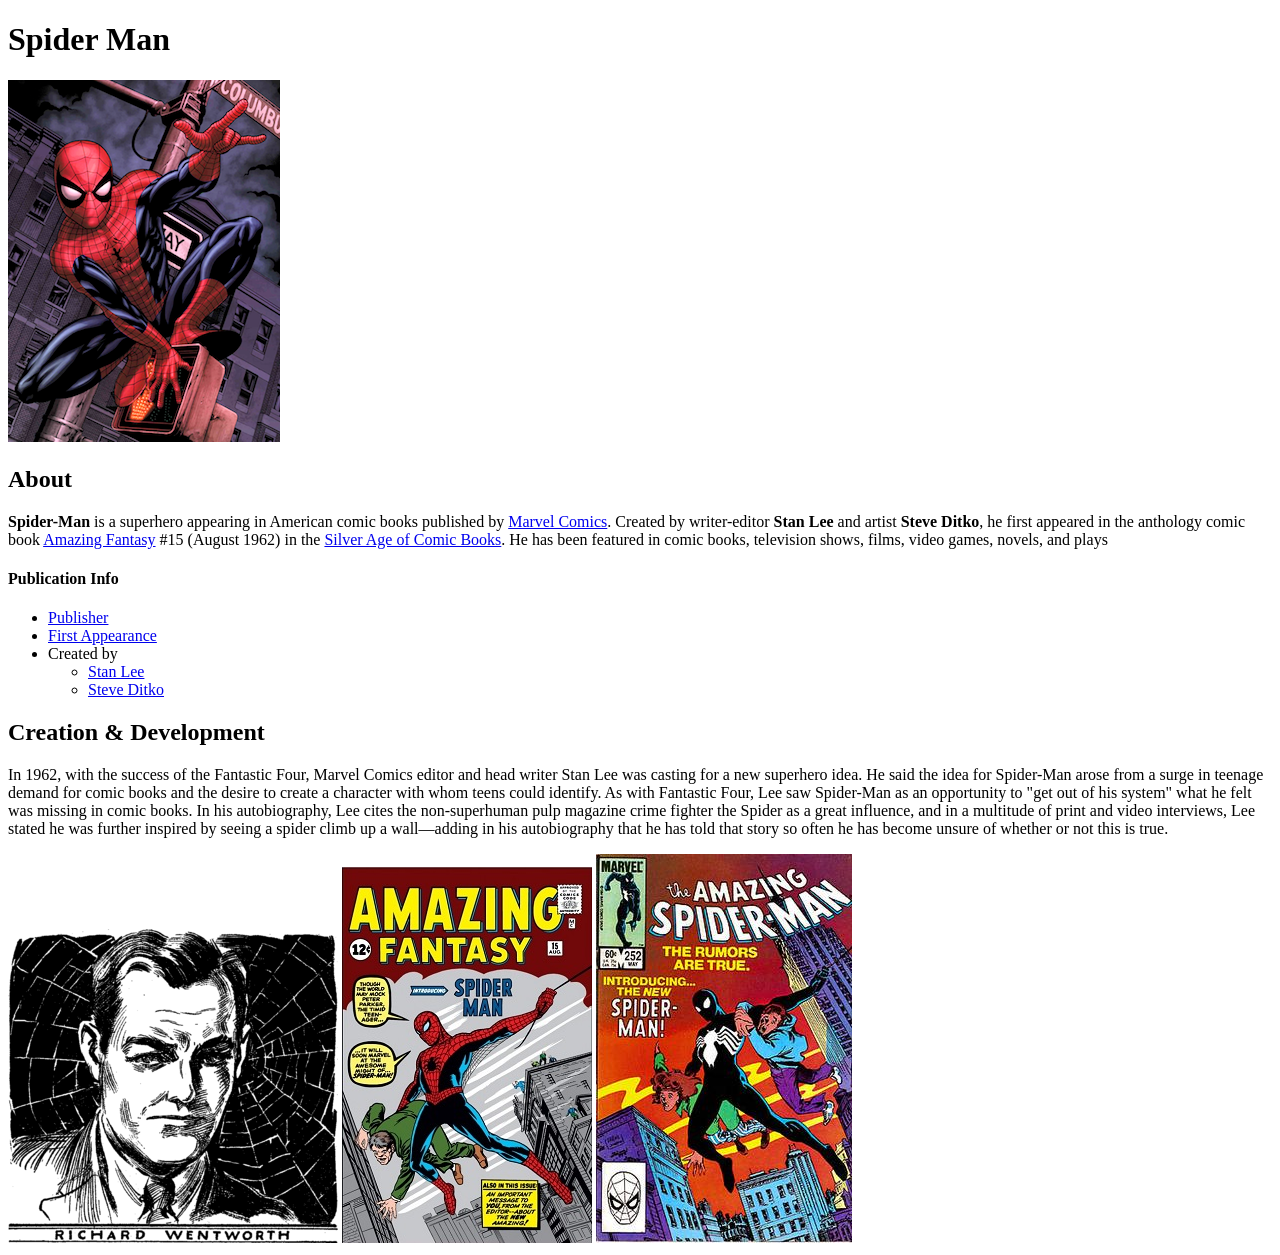
==== index.html @ 4016d3a7 "DOM in Js" ====
<!DOCTYPE html>
<html lang="en">
  <head>
    <meta charset="UTF-8" />
    <meta http-equiv="X-UA-Compatible" content="IE=edge" />
    <meta name="viewport" content="width=device-width, initial-scale=1.0" />
    <title>Spider-Man</title>
    <link rel="stylesheet" href="style.css" />
  </head>
  <body>
    <h1>Spider Man</h1>
    <img src="assets/spiderman_img.png" id="mainImg" />
    <h2>About</h2>
    <p>
      <b>Spider-Man</b> is a superhero appearing in American comic books
      published by
      <a href="https://www.google.com/search?q=Marvel+Comics">Marvel Comics</a>.
      Created by writer-editor <b>Stan Lee</b> and artist <b>Steve Ditko</b>, he
      first appeared in the anthology comic book
      <a href="https://www.google.com/search?q=Amazing+Fantasy"
        >Amazing Fantasy</a
      >
      #15 (August 1962) in the <a href="#">Silver Age of Comic Books</a>. He has
      been featured in comic books, television shows, films, video games,
      novels, and plays
    </p>

    <div class="box">
      <h4>Publication Info</h4>
      <ul>
        <li><a href="#" class="boxLink">Publisher</a></li>
        <li><a href="#" class="boxLink">First Appearance</a></li>
        <li>
          Created by
          <ul>
            <li><a href="#" class="boxLink">Stan Lee</a></li>
            <li><a href="#" class="boxLink">Steve Ditko</a></li>
          </ul>
        </li>
      </ul>
    </div>

    <h2>Creation & Development</h2>
    <p id="description">
      In 1962, with the success of the Fantastic Four, Marvel Comics editor and
      head writer Stan Lee was casting for a new superhero idea. He said the
      idea for Spider-Man arose from a surge in teenage demand for comic books
      and the desire to create a character with whom teens could identify. As
      with Fantastic Four, Lee saw Spider-Man as an opportunity to "get out of
      his system" what he felt was missing in comic books. In his autobiography,
      Lee cites the non-superhuman pulp magazine crime fighter the Spider as a
      great influence, and in a multitude of print and video interviews, Lee
      stated he was further inspired by seeing a spider climb up a wall—adding
      in his autobiography that he has told that story so often he has become
      unsure of whether or not this is true.
    </p>
    <div class="images">
      <img src="assets/creation_1.png" class="oldImg" />
      <img src="assets/creation_2.jpeg" class="oldImg" />
      <img src="assets/creation_3.jpeg" class="oldImg" />
    </div>

    <script src="app.js"></script>
  </body>
</html>
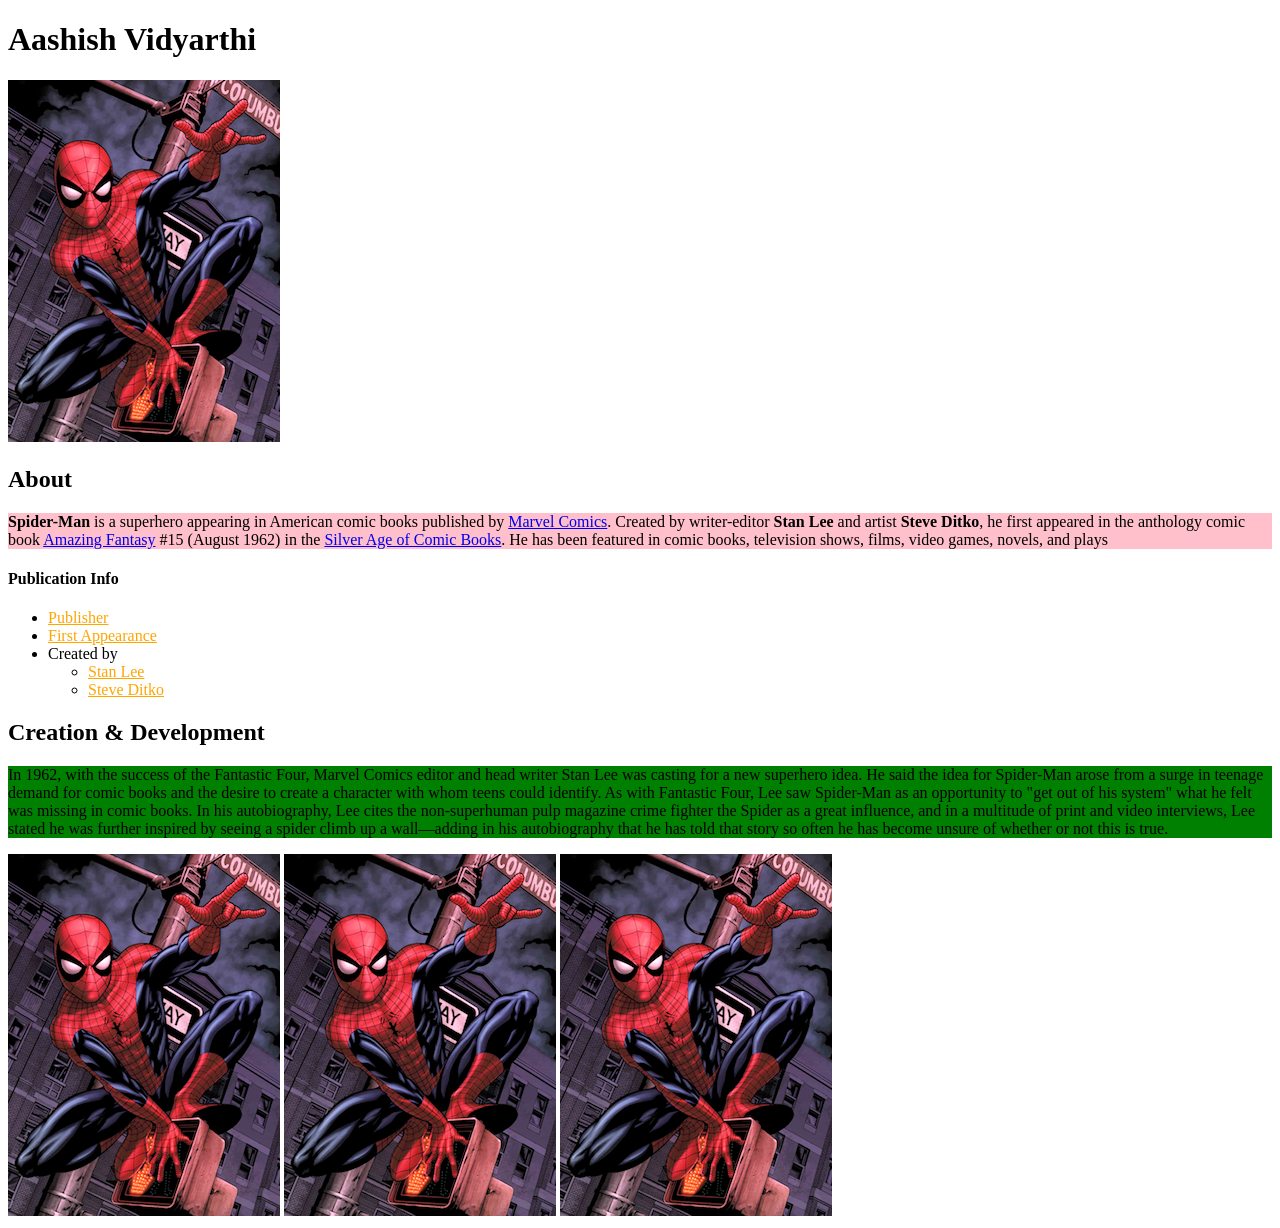
==== commit 5082d3e8: "DOM concepts" ====
--- a/index.html
+++ b/index.html
@@ -55,7 +55,7 @@
       unsure of whether or not this is true.
     </p>
     <div class="images">
-      <img src="assets/creation_1.png" class="oldImg" />
+      <img src="assets/creation_1.png" class="oldImg" id="one"/>
       <img src="assets/creation_2.jpeg" class="oldImg" />
       <img src="assets/creation_3.jpeg" class="oldImg" />
     </div>
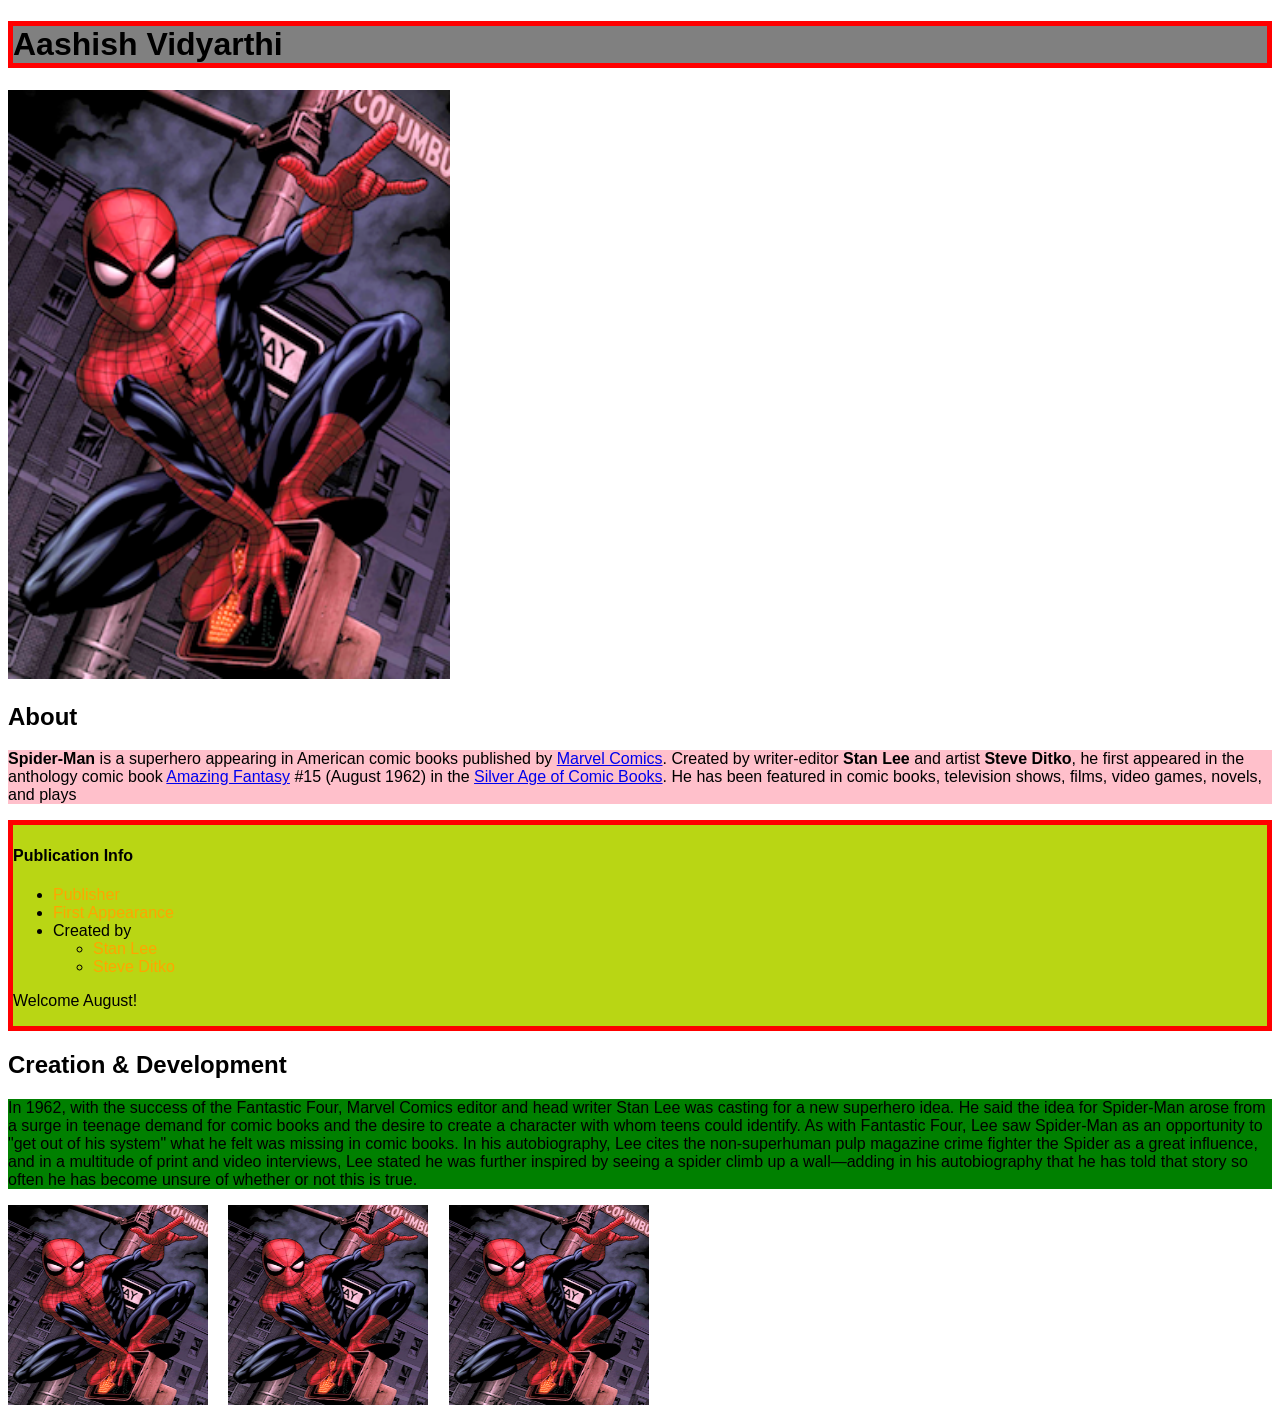
==== commit 5f08acc2: "DOM concepts leanred with practice" ====
--- a/index.html
+++ b/index.html
@@ -61,5 +61,6 @@
     </div>
 
     <script src="app.js"></script>
+    <script src="app2.js"></script>
   </body>
 </html>
--- a/style.css
+++ b/style.css
@@ -0,0 +1,38 @@
+body {
+  font-family: Arial;
+}
+
+#mainImg {
+  width: 35%;
+}
+
+/* .box {
+  border: 0.25px solid black;
+  background-color: lightgray;
+  width: 200px;
+  padding: 1rem;
+} */
+
+.boxLink {
+  text-decoration: none;
+}
+
+.oldImg {
+  height: 200px;
+  width: 200px;
+  margin-right: 1rem;
+}
+
+#description {
+  background-color: antiquewhite;
+}
+
+.grey{
+  background-color: grey;
+  border: 5px solid red;
+}
+
+.yellow{
+  background-color: rgb(185, 214, 20);
+  border: 5px solid red;
+}
